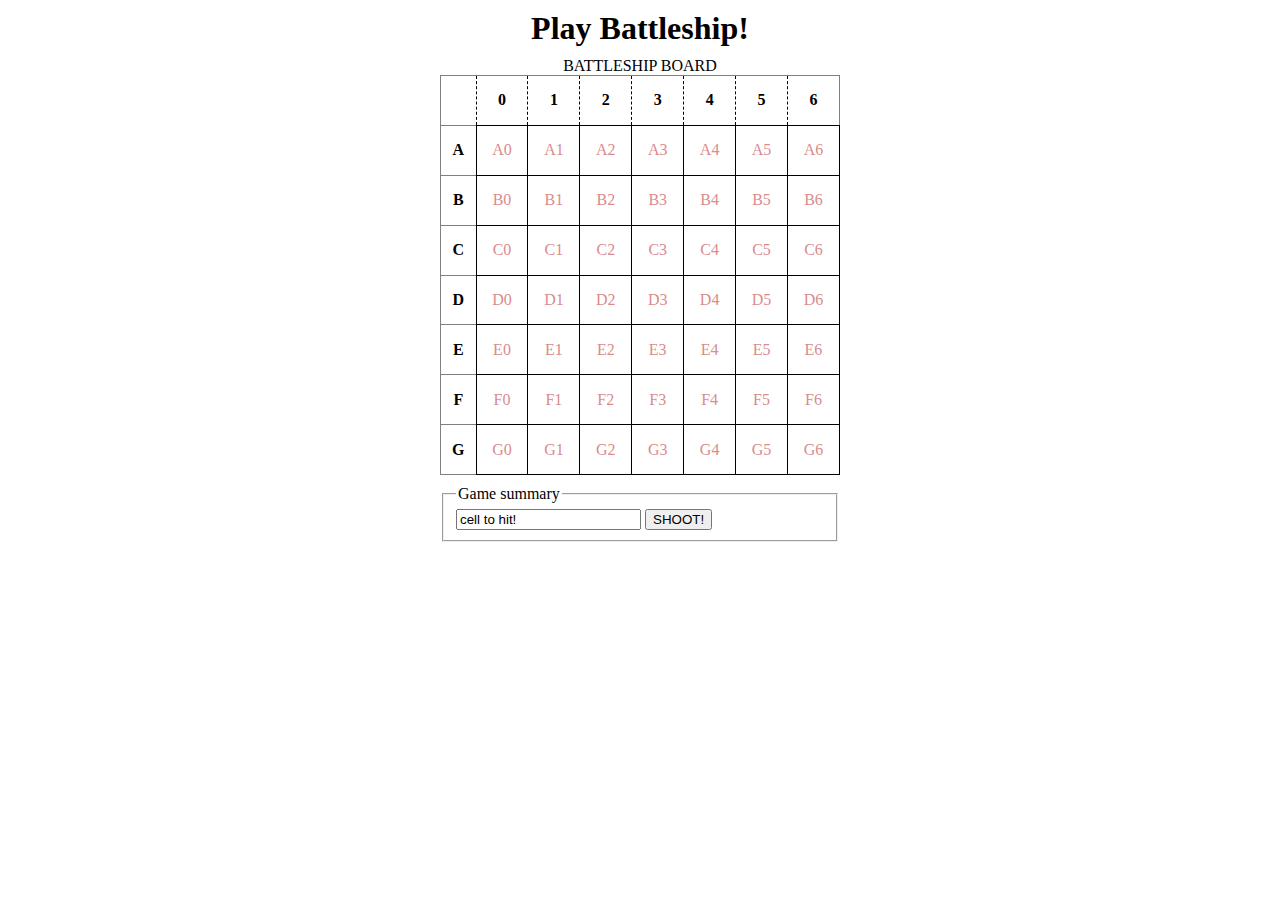
==== battleship.html @ 6c7b5fac "first commit of battleship game" ====
<!DOCTYPE html>
<html lang='eng'>
	<head>
        <title>Battleship</title>
        <meta charset='utf-8'>
        <link rel="stylesheet" href="main.css" type="text/css">
    </head>
    <body>
        <h1>Play Battleship!</h1>
        <table id="board">
          <caption>battleship board</caption>
          <tr>
            <th></th>
           <th>0</th>
           <th>1</th>
           <th>2</th>
           <th>3</th>
           <th>4</th>
           <th>5</th>
           <th>6</th>
         </tr>
          <tr>
            <th>A</th>
            <td>A0</td>
            <td>A1</td>
            <td>A2</td>
            <td>A3</td>
            <td>A4</td>
            <td>A5</td>
            <td>A6</td>
          </tr>
          <tr>
            <th>B</th>
            <td>B0</td>
            <td>B1</td>
            <td>B2</td>
            <td>B3</td>
            <td>B4</td>
            <td>B5</td>
            <td>B6</td>
          </tr>
          <tr>
            <th>C</th>
            <td>C0</td>
            <td>C1</td>
            <td>C2</td>
            <td>C3</td>
            <td>C4</td>
            <td>C5</td>
            <td>C6</td>
          </tr>
          <tr>
            <th>D</th>
            <td>D0</td>
            <td>D1</td>
            <td>D2</td>
            <td>D3</td>
            <td>D4</td>
            <td>D5</td>
            <td>D6</td>
          </tr>
          <tr>
            <th>E</th>
            <td>E0</td>
            <td>E1</td>
            <td>E2</td>
            <td>E3</td>
            <td>E4</td>
            <td>E5</td>
            <td>E6</td>
          </tr>
          <tr>
            <th>F</th>
            <td>F0</td>
            <td>F1</td>
            <td>F2</td>
            <td>F3</td>
            <td>F4</td>
            <td>F5</td>
            <td>F6</td>
          </tr>
          <tr>
            <th>G</th>
            <td>G0</td>
            <td>G1</td>
            <td>G2</td>
            <td>G3</td>
            <td>G4</td>
            <td>G5</td>
            <td>G6</td>
          </tr>
        </table>
        <div id="result">
        <fieldset>
          <legend>Game summary</legend>
          <input type="text" value="cell to hit!">
          <input type="button" id="button1" value="SHOOT!"><br>
        </fieldset>
        </div>
        <script src='battleship.js'></script>
    </body>
</html>
---- main.css ----
h1, table, div {
  margin: 10px auto;
  width: 400px;
}
h1 {
  text-align: center;
}
table {
  width: 400px;
  height: 400px;
  text-align: center;
  border-style: solid;
  border-width: thin;
  border-collapse: collapse;
}
table * {
  border-width: thin;
  border-style: solid;
}
table caption {
  text-transform: uppercase;
  border: none;
}
table th {
  border-style: dashed;
}
table td {
  border-color: black;
  color: hsl(0, 50%, 70%);
}
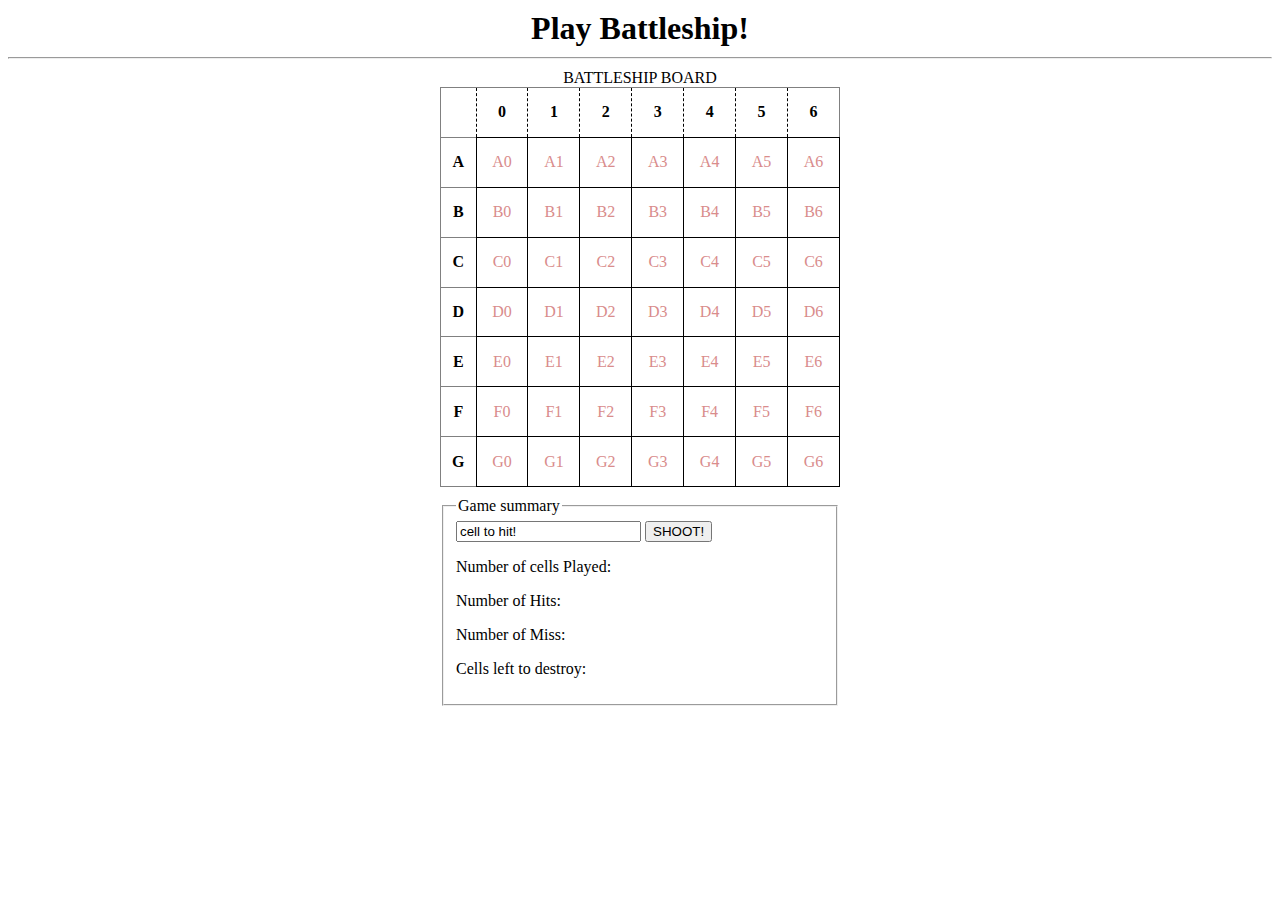
==== commit 9b387d32: "finished simple game. simple basic css design with working functionality" ====
--- a/battleship.html
+++ b/battleship.html
@@ -6,7 +6,7 @@
         <link rel="stylesheet" href="main.css" type="text/css">
     </head>
     <body>
-        <h1>Play Battleship!</h1>
+        <h1>Play Battleship!</h1><hr>
         <table id="board">
           <caption>battleship board</caption>
           <tr>
@@ -93,8 +93,12 @@
         <div id="result">
         <fieldset>
           <legend>Game summary</legend>
-          <input type="text" value="cell to hit!">
+          <input type="text" value="cell to hit!" id="input1">
           <input type="button" id="button1" value="SHOOT!"><br>
+          <p id='p1'>Number of cells Played:</p>
+          <p id="p2">Number of Hits:</p>
+          <p id="p3">Number of Miss:</p>
+          <p id="p4">Cells left to destroy:</p>
         </fieldset>
         </div>
         <script src='battleship.js'></script>
